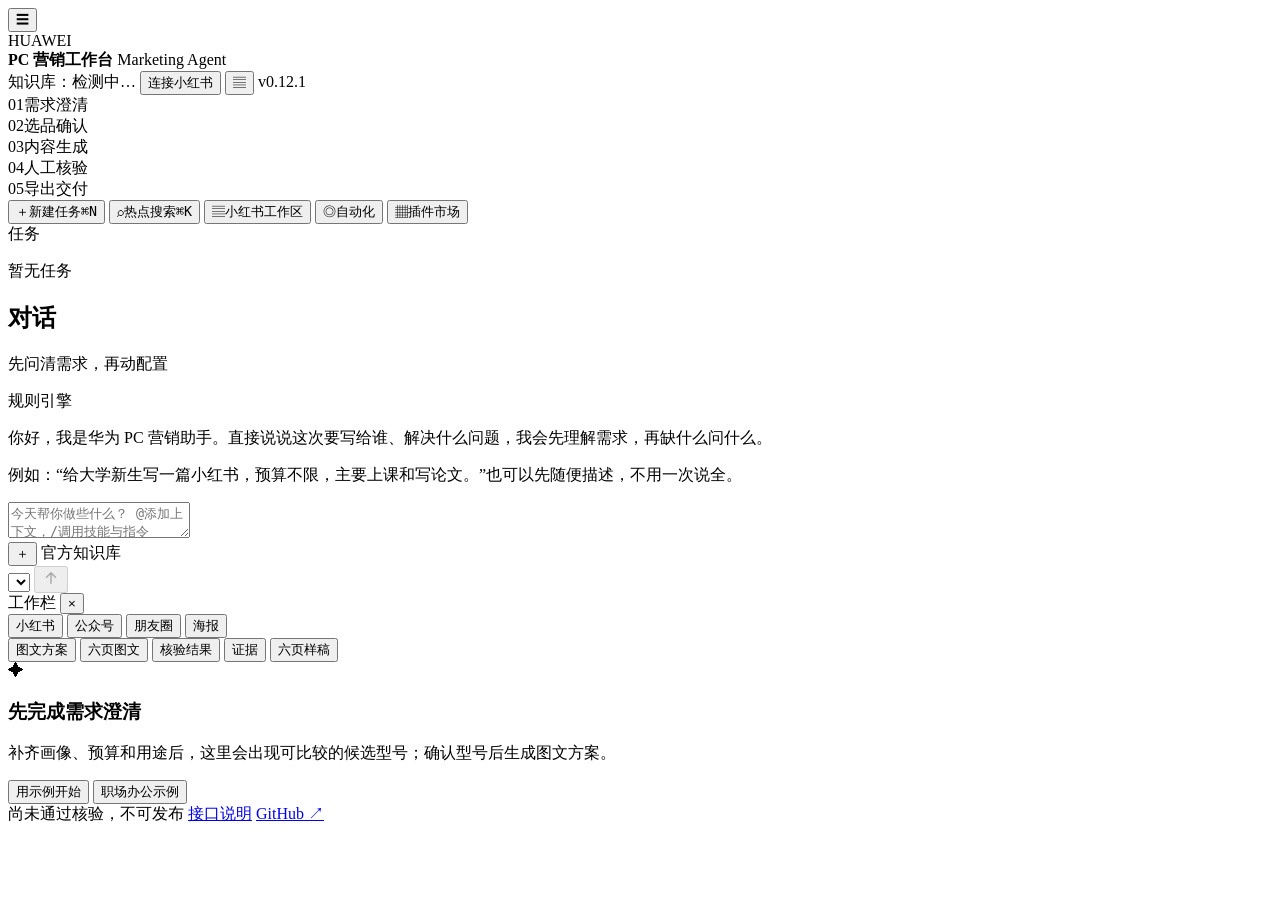
==== app/static/index.html @ 8e9011a2 "feat: switch image channel to frimodel gpt-image-2-w with fallback - primary: https://api.frimodel.c" ====
<!doctype html>
<html lang="zh-CN">
<head>
<meta charset="utf-8">
<meta name="viewport" content="width=device-width,initial-scale=1">
<title>华为 PC 营销工作台 · Marketing Agent</title>
<link rel="stylesheet" href="/static/style.css?v=0.12.1-1">
</head>
<body>
<div class="app-shell">
  <header class="topbar">
    <div class="topbar-left">
      <button type="button" class="icon-btn" id="sidebar-toggle" title="任务与热点" aria-label="任务与热点">☰</button>
      <div class="brand">
        <span class="brand-mark">HUAWEI</span>
        <div class="brand-text">
          <strong>PC 营销工作台</strong>
          <span class="brand-sub">Marketing Agent</span>
        </div>
      </div>
    </div>
    <div class="topbar-right">
      <span class="badge" id="kb-badge">知识库：检测中…</span>
      <button type="button" class="chip xhs-login" id="xhs-login">连接小红书</button>
      <button type="button" class="icon-btn" id="work-toggle" title="展开或收起工作栏" aria-label="展开或收起工作栏">▤</button>
      <span class="version-tag">v0.12.1</span>
    </div>
  </header>

  <nav class="stepper" id="stepper" aria-label="任务进度">
    <div class="step" data-step="1"><span class="step-index">01</span><span class="step-label">需求澄清</span></div>
    <div class="step" data-step="2"><span class="step-index">02</span><span class="step-label">选品确认</span></div>
    <div class="step" data-step="3"><span class="step-index">03</span><span class="step-label">内容生成</span></div>
    <div class="step" data-step="4"><span class="step-index">04</span><span class="step-label">人工核验</span></div>
    <div class="step" data-step="5"><span class="step-index">05</span><span class="step-label">导出交付</span></div>
  </nav>

  <div class="body-row">
    <aside class="sidebar" id="sidebar" aria-label="任务与热点">
      <div class="side-top">
        <button type="button" class="side-primary" id="new-task"><span class="side-ico">＋</span><span>新建任务</span><kbd>⌘N</kbd></button>
        <button type="button" class="side-item" id="hot-search"><span class="side-ico">⌕</span><span>热点搜索</span><kbd>⌘K</kbd></button>
        <button type="button" class="side-item" id="workspace-btn"><span class="side-ico">▤</span><span>小红书工作区</span></button>
        <button type="button" class="side-item" id="automation-btn"><span class="side-ico">◎</span><span>自动化</span></button>
        <button type="button" class="side-item" id="plugins-btn"><span class="side-ico">▦</span><span>插件市场</span></button>
      </div>
      <div class="side-group">
        <div class="side-group-title">任务</div>
        <div class="task-list" id="task-list"><p class="hint">暂无任务</p></div>
      </div>
    </aside>

    <main class="main-area">
      <section class="pane chat-pane" id="chat-view" aria-label="对话">
        <div class="pane-head">
          <div>
            <h2 class="pane-title">对话</h2>
            <p class="pane-sub">先问清需求，再动配置</p>
          </div>
          <span class="engine-badge" id="engine-badge">规则引擎</span>
        </div>
        <div class="chat-log" id="chat-log" aria-live="polite">
          <div class="msg assistant">
            <p>你好，我是华为 PC 营销助手。直接说说这次要写给谁、解决什么问题，我会先理解需求，再缺什么问什么。</p>
            <p class="hint">例如：“给大学新生写一篇小红书，预算不限，主要上课和写论文。”也可以先随便描述，不用一次说全。</p>
          </div>
        </div>

        <div class="options-wrap" id="options-wrap" hidden></div>

        <form class="composer" id="composer">
          <div class="composer-box">
            <textarea id="input" rows="2" placeholder="今天帮你做些什么？ @添加上下文，/调用技能与指令" required></textarea>
            <div class="composer-bar">
              <div class="composer-left">
                <button type="button" class="composer-icon" id="context-toggle" title="添加上下文" aria-label="添加上下文">＋</button>
                <span class="context-pill"><span class="status-dot"></span>官方知识库</span>
              </div>
              <div class="composer-right">
                <label class="model-pick" title="选择生成模型">
                  <span class="model-dot" aria-hidden="true"></span>
                  <select id="model-select" aria-label="模型选择"></select>
                </label>
                <button type="submit" id="send" class="send-btn" aria-label="发送" disabled>
                  <svg viewBox="0 0 24 24" width="18" height="18" aria-hidden="true"><path d="M12 19V5M6 11l6-6 6 6" fill="none" stroke="currentColor" stroke-width="2" stroke-linecap="round" stroke-linejoin="round"/></svg>
                </button>
              </div>
            </div>
          </div>
        </form>
        <div class="ctx-menu" id="ctx-menu" hidden>
          <button type="button" data-ctx="kb"><strong>官方知识库</strong><span>已连接 · 只读检索产品事实</span></button>
          <button type="button" data-ctx="hot"><strong>热点搜索</strong><span>打开小红书热点榜单并带入对话</span></button>
        </div>
        <div class="quick-actions" id="quick-actions" hidden>
          <button type="button" data-action="通过">通过，可以发布</button>
          <button type="button" data-action="再短一点">再短一点</button>
          <button type="button" data-action="换一版">换一版</button>
          <button type="button" data-action="刷新">刷新材料</button>
        </div>
      </section>

      <section class="hot-view" id="hot-view" hidden aria-label="热点搜索">
        <div class="hot-head">
          <div>
            <h2>热点搜索</h2>
            <p class="hint" id="hot-source-note">正在加载小红书热点…</p>
          </div>
          <div class="hot-actions">
            <button type="button" class="btn-secondary" id="hot-refresh">刷新</button>
            <button type="button" class="btn-secondary" id="hot-connect">连接小红书</button>
            <button type="button" class="btn-secondary" id="hot-back">返回对话</button>
          </div>
        </div>
        <div class="hot-body">
          <div class="hot-list" id="hot-list"></div>
          <aside class="hot-detail" id="hot-detail">
            <div class="empty-state">
              <div class="empty-icon">🔥</div>
              <h3>选择一个热点</h3>
              <p>点左侧热点查看详情，或直接“使用热点”带入对话框。</p>
            </div>
          </aside>
        </div>
      </section>

      <section class="workspace-view" id="workspace-view" hidden aria-label="小红书工作区">
        <div class="ws-head">
          <div>
            <h2>小红书数据运营</h2>
            <p class="hint" id="ws-status">发布后的数据、评论、告警与复盘管理；创作流程由“新建任务”对话驱动</p>
          </div>
          <div class="hot-actions">
            <button type="button" class="btn-secondary" id="ws-back">返回对话</button>
          </div>
        </div>
        <div class="ws-body">
          <nav class="ws-nav" id="ws-nav">
            <button type="button" data-ws="publish" class="active">发布记录</button>
            <button type="button" data-ws="analytics">运营监控</button>
            <button type="button" data-ws="comments">评论待办</button>
            <button type="button" data-ws="alerts">告警</button>
            <button type="button" data-ws="retro">复盘与经验</button>
            <button type="button" data-ws="settings" disabled>系统设置（待接入）</button>
          </nav>
          <div class="ws-content" id="ws-content"></div>
        </div>
      </section>

      <aside class="work-panel" id="work-panel" aria-label="工作栏">
        <div class="work-head">
          <span class="work-title">工作栏</span>
          <button type="button" class="icon-btn" id="work-close" title="收起工作栏" aria-label="收起工作栏">×</button>
        </div>
        <div class="canvas-toolbar">
        <div class="platform-switch" id="platform-switch" aria-label="发布平台">
          <button class="platform-btn active" data-platform="xiaohongshu">小红书</button>
          <button class="platform-btn" data-platform="wechat_article">公众号</button>
          <button class="platform-btn" data-platform="moments">朋友圈</button>
          <button class="platform-btn" data-platform="poster">海报</button>
        </div>
        <div class="tabs" role="tablist" id="work-tabs">
          <button class="tab active" data-tab="plan" role="tab">图文方案</button>
          <button class="tab" data-tab="pages" role="tab">六页图文</button>
          <button class="tab" data-tab="verify" role="tab">核验结果</button>
          <button class="tab" data-tab="evidence" role="tab">证据</button>
          <button class="tab" data-tab="sample" role="tab">六页样稿</button>
        </div>
      </div>

      <div class="tab-panel" id="panel-plan" role="tabpanel">
        <div class="empty-state" id="plan-empty">
          <div class="empty-icon">✦</div>
          <h3>先完成需求澄清</h3>
          <p>补齐画像、预算和用途后，这里会出现可比较的候选型号；确认型号后生成图文方案。</p>
          <div class="empty-actions">
            <button class="chip" data-example="大学新生，预算不限，主要写论文、上网课，偏好轻薄">用示例开始</button>
            <button class="chip" data-example="职场办公，预算不限，经常出差开会，重视便携和接口">职场办公示例</button>
          </div>
        </div>
        <div class="candidate-board" id="candidate-board" hidden></div>
        <article class="draft-card" id="draft-card" hidden>
          <div class="draft-head">
            <div>
              <span class="eyebrow" id="draft-eyebrow">小红书图文方案</span>
              <h2 id="draft-title"></h2>
              <p class="draft-meta" id="draft-meta"></p>
            </div>
            <span class="draft-state" id="draft-state">待确认</span>
          </div>
          <div class="draft-images" id="draft-images"></div>
          <p class="draft-body" id="draft-body"></p>
          <p class="draft-cta" id="draft-cta"></p>
          <div class="draft-tags" id="draft-tags"></div>
          <div class="draft-actions">
            <button id="copy-draft" class="btn-secondary">复制正文</button>
            <button id="generate-images" class="btn-primary">一键生图</button>
            <select id="image-source" class="model-select" aria-label="配图来源">
              <option value="ai">AI 生图</option>
              <option value="kb">知识库原图</option>
            </select>
            <input id="image-prompt" class="image-prompt" placeholder="提示词（可选，留空自动生成）">
            <select id="image-style" class="model-select" aria-label="图片风格"></select>
            <button id="generate-cover" class="btn-secondary">生成 AI 封面氛围图</button>
            <a id="posters-link" class="btn-secondary" href="#" hidden download>下载六页图片 ZIP</a>
            <a id="export-link" class="btn-secondary" href="#" hidden>下载完整报告 ↗</a>
          </div>
          <div class="image-results" id="image-results" hidden></div>
          <div class="cover-result" id="cover-result" hidden>
            <img id="cover-image" alt="AI 生成的封面氛围图">
            <p class="hint">AI 氛围图只做背景装饰，不是产品实拍，也不能用来证明产品外观。</p>
          </div>
          <p class="draft-footnote">六页图文结构与事实依据可在“六页图文”和“核验结果”中查看。</p>
        </article>
      </div>

      <div class="tab-panel" id="panel-pages" role="tabpanel" hidden>
        <div class="empty-state" id="pages-empty">
          <div class="empty-icon">▤</div>
          <h3>还没有六页方案</h3>
          <p>确认产品并生成图文后，这里会按封面、场景、事实、细节、决策、收尾六页展开。</p>
        </div>
        <div class="pages-tools" id="pages-tools" hidden>
          <span>1080 × 1440 PNG · 六页</span>
          <a id="posters-link-pages" class="btn-secondary" href="#" download>下载六页图片 ZIP</a>
        </div>
        <div class="pages-grid" id="pages-grid" hidden></div>
      </div>

      <div class="tab-panel" id="panel-verify" role="tabpanel" hidden>
        <div class="empty-state" id="verify-empty">
          <div class="empty-icon">✓</div>
          <h3>尚未生成核验结果</h3>
          <p>生成方案后，这里会显示事实引用、数字可追溯性与合规检查；通过后仍需你明确确认才能导出。</p>
        </div>
        <div id="verify-content" hidden></div>
      </div>

      <div class="tab-panel" id="panel-evidence" role="tabpanel" hidden>
        <div id="evidence-tab-content"></div>
      </div>

      <div class="tab-panel" id="panel-sample" role="tabpanel" hidden>
        <div class="sample-intro">
          <h3>六页样稿</h3>
          <p>下面是用真实产品资料和原图渲染的样稿，用于展示图文结构与版式，不代表当前会话的生成结果。</p>
        </div>
        <figure class="sample-preview">
          <img src="/static/samples/preview.png" alt="六页样稿总览">
          <figcaption>数码手账风格 · 六页总览</figcaption>
        </figure>
        <div class="sample-grid">
          <a class="sample-card" href="/static/samples/sketch/contact-sheet.png" target="_blank" rel="noreferrer">
            <img src="/static/samples/sketch/contact-sheet.png" alt="数码手账样稿"><span>数码手账</span>
          </a>
          <a class="sample-card" href="/static/samples/fresh/contact-sheet.png" target="_blank" rel="noreferrer">
            <img src="/static/samples/fresh/contact-sheet.png" alt="清爽桌搭样稿"><span>清爽桌搭</span>
          </a>
          <a class="sample-card" href="/static/samples/pop/contact-sheet.png" target="_blank" rel="noreferrer">
            <img src="/static/samples/pop/contact-sheet.png" alt="轻漫画样稿"><span>轻漫画</span>
          </a>
        </div>
        <div class="sample-pages" id="sample-pages"></div>
        <figure class="sample-preview">
          <img src="/static/samples/ai-cover-demo.png" alt="AI 生成的封面氛围图示例">
          <figcaption>AI 封面氛围图示例：只做背景，不是产品实拍</figcaption>
        </figure>
      </div>
      </aside>

      <aside class="evidence-pane" id="evidence-pane" aria-label="证据与素材" hidden>
        <span class="count-badge" id="evidence-count">0</span>
        <div class="evidence-status" id="evidence-status">
          <p class="hint">完成选品后显示知识库状态、事实与图片。</p>
        </div>
        <div class="evidence-list" id="evidence-list"></div>
        <div class="evidence-images" id="evidence-images"></div>
      </aside>
    </main>
  </div>

  <footer class="statusbar">
    <span id="publish-state">尚未通过核验，不可发布</span>
    <span class="status-links">
      <a href="/docs">接口说明</a>
      <a href="https://github.com/cangyuyi/huawei-pc-marketing-agent" target="_blank" rel="noreferrer">GitHub ↗</a>
    </span>
  </footer>
</div>

<div class="modal-backdrop" id="xhs-modal" hidden>
  <div class="modal-card" role="dialog" aria-modal="true" aria-labelledby="xhs-title">
    <button type="button" class="modal-close" id="xhs-close" aria-label="关闭">×</button>
    <h3 id="xhs-title">连接小红书</h3>
    <p>用小红书 App 扫描二维码，完成登录与授权。登录会话只保存在本实例，不写入 GitHub。</p>
    <img id="xhs-qr" alt="小红书登录二维码">
    <p id="xhs-status" class="hint">正在获取二维码…</p>
    <div class="modal-actions">
      <button type="button" class="btn-secondary" id="xhs-refresh">刷新二维码</button>
      <button type="button" class="btn-secondary" id="xhs-fallback">先用公开热榜</button>
    </div>
    <p class="hint">二维码约 4 分钟有效。手机 App 里如果要求短信验证，请先在 App 内完成验证再点“确认登录”；云端设备可能触发风控，此时可先用公开热榜参考。</p>
  </div>
</div>

<script src="/static/app.js?v=0.12.1-1" defer></script>
<script src="/static/workspace.js?v=0.12.1-1" defer></script>
</body>
</html>
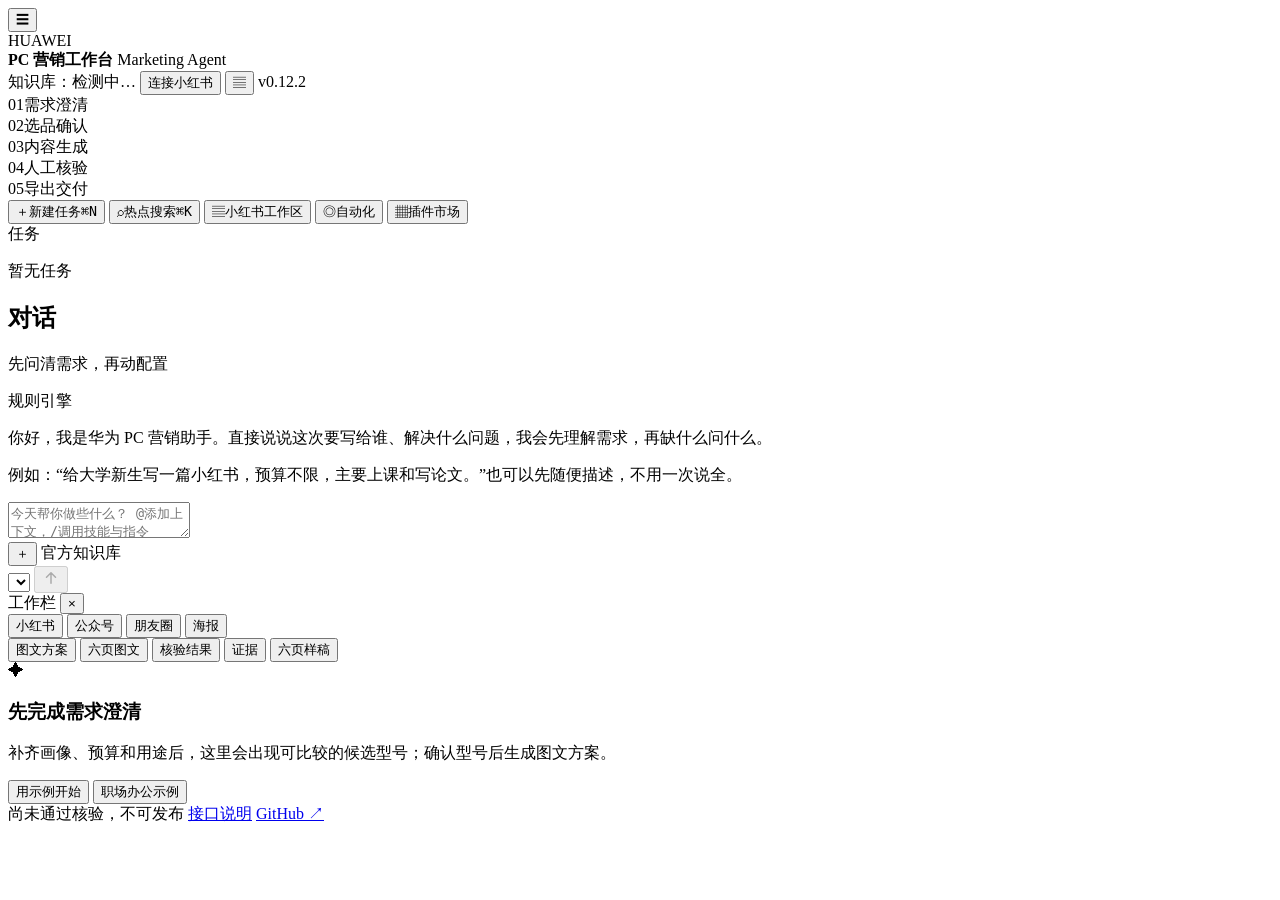
==== commit b605c142: "fix: keep generated scenes free of third-party software logos" ====
--- a/app/static/index.html
+++ b/app/static/index.html
@@ -4,7 +4,7 @@
 <meta charset="utf-8">
 <meta name="viewport" content="width=device-width,initial-scale=1">
 <title>华为 PC 营销工作台 · Marketing Agent</title>
-<link rel="stylesheet" href="/static/style.css?v=0.12.1-1">
+<link rel="stylesheet" href="/static/style.css?v=0.12.2-1">
 </head>
 <body>
 <div class="app-shell">
@@ -23,7 +23,7 @@
       <span class="badge" id="kb-badge">知识库：检测中…</span>
       <button type="button" class="chip xhs-login" id="xhs-login">连接小红书</button>
       <button type="button" class="icon-btn" id="work-toggle" title="展开或收起工作栏" aria-label="展开或收起工作栏">▤</button>
-      <span class="version-tag">v0.12.1</span>
+      <span class="version-tag">v0.12.2</span>
     </div>
   </header>
 
@@ -303,7 +303,7 @@
   </div>
 </div>
 
-<script src="/static/app.js?v=0.12.1-1" defer></script>
-<script src="/static/workspace.js?v=0.12.1-1" defer></script>
+<script src="/static/app.js?v=0.12.2-1" defer></script>
+<script src="/static/workspace.js?v=0.12.2-1" defer></script>
 </body>
 </html>
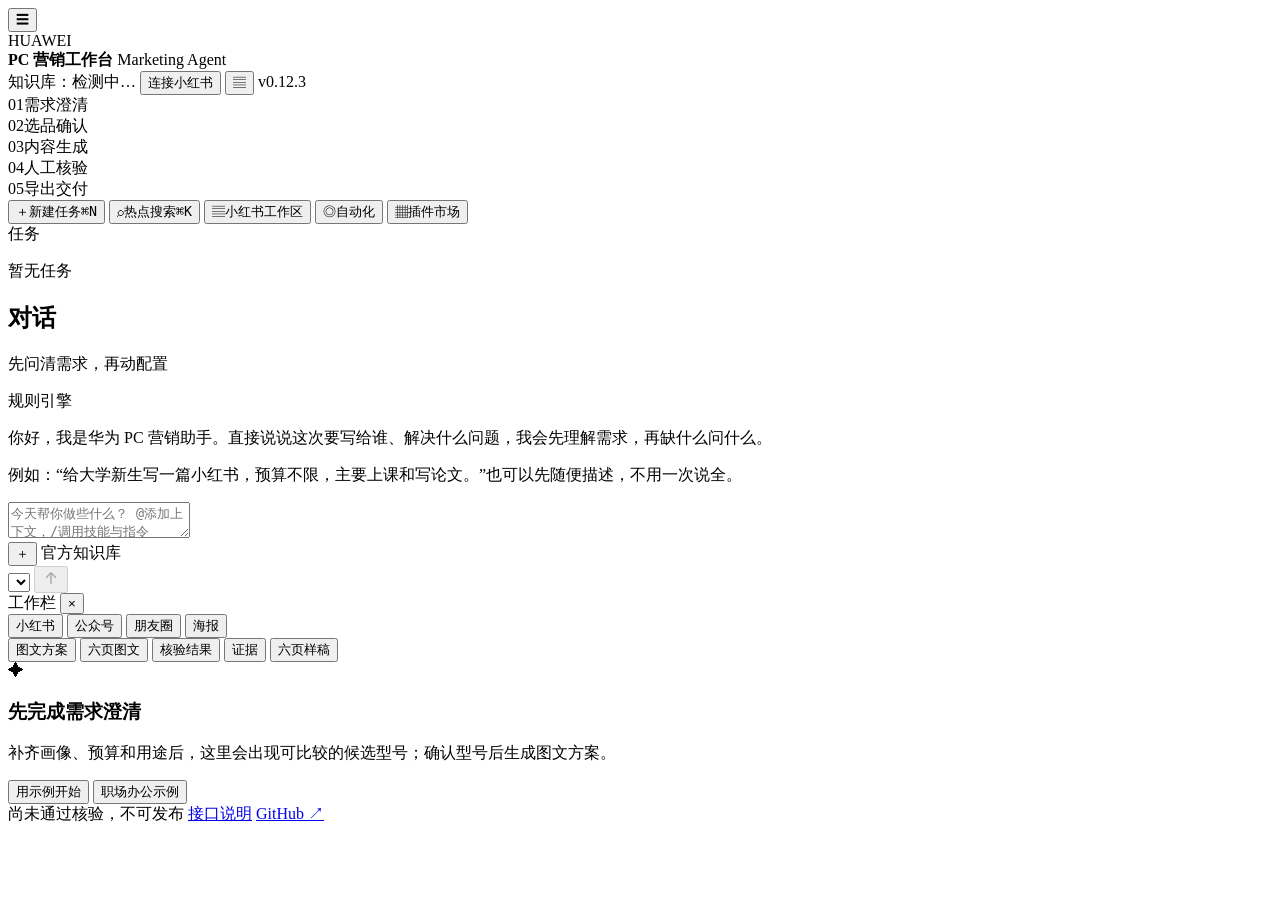
==== commit 8db64a74: "feat: image output ratio follows knowledge base original by default - ratio=kb default (reference im" ====
--- a/app/static/index.html
+++ b/app/static/index.html
@@ -4,7 +4,7 @@
 <meta charset="utf-8">
 <meta name="viewport" content="width=device-width,initial-scale=1">
 <title>华为 PC 营销工作台 · Marketing Agent</title>
-<link rel="stylesheet" href="/static/style.css?v=0.12.2-1">
+<link rel="stylesheet" href="/static/style.css?v=0.12.3-1">
 </head>
 <body>
 <div class="app-shell">
@@ -23,7 +23,7 @@
       <span class="badge" id="kb-badge">知识库：检测中…</span>
       <button type="button" class="chip xhs-login" id="xhs-login">连接小红书</button>
       <button type="button" class="icon-btn" id="work-toggle" title="展开或收起工作栏" aria-label="展开或收起工作栏">▤</button>
-      <span class="version-tag">v0.12.2</span>
+      <span class="version-tag">v0.12.3</span>
     </div>
   </header>
 
@@ -195,6 +195,12 @@
           <div class="draft-actions">
             <button id="copy-draft" class="btn-secondary">复制正文</button>
             <button id="generate-images" class="btn-primary">一键生图</button>
+            <select id="image-ratio" class="model-select" aria-label="输出比例">
+              <option value="kb">比例：跟随知识库原图</option>
+              <option value="3:4">比例：3:4（小红书）</option>
+              <option value="1:1">比例：1:1</option>
+              <option value="16:9">比例：16:9</option>
+            </select>
             <select id="image-source" class="model-select" aria-label="配图来源">
               <option value="ai">AI 生图</option>
               <option value="kb">知识库原图</option>
@@ -303,7 +309,7 @@
   </div>
 </div>
 
-<script src="/static/app.js?v=0.12.2-1" defer></script>
-<script src="/static/workspace.js?v=0.12.2-1" defer></script>
+<script src="/static/app.js?v=0.12.3-1" defer></script>
+<script src="/static/workspace.js?v=0.12.3-1" defer></script>
 </body>
 </html>
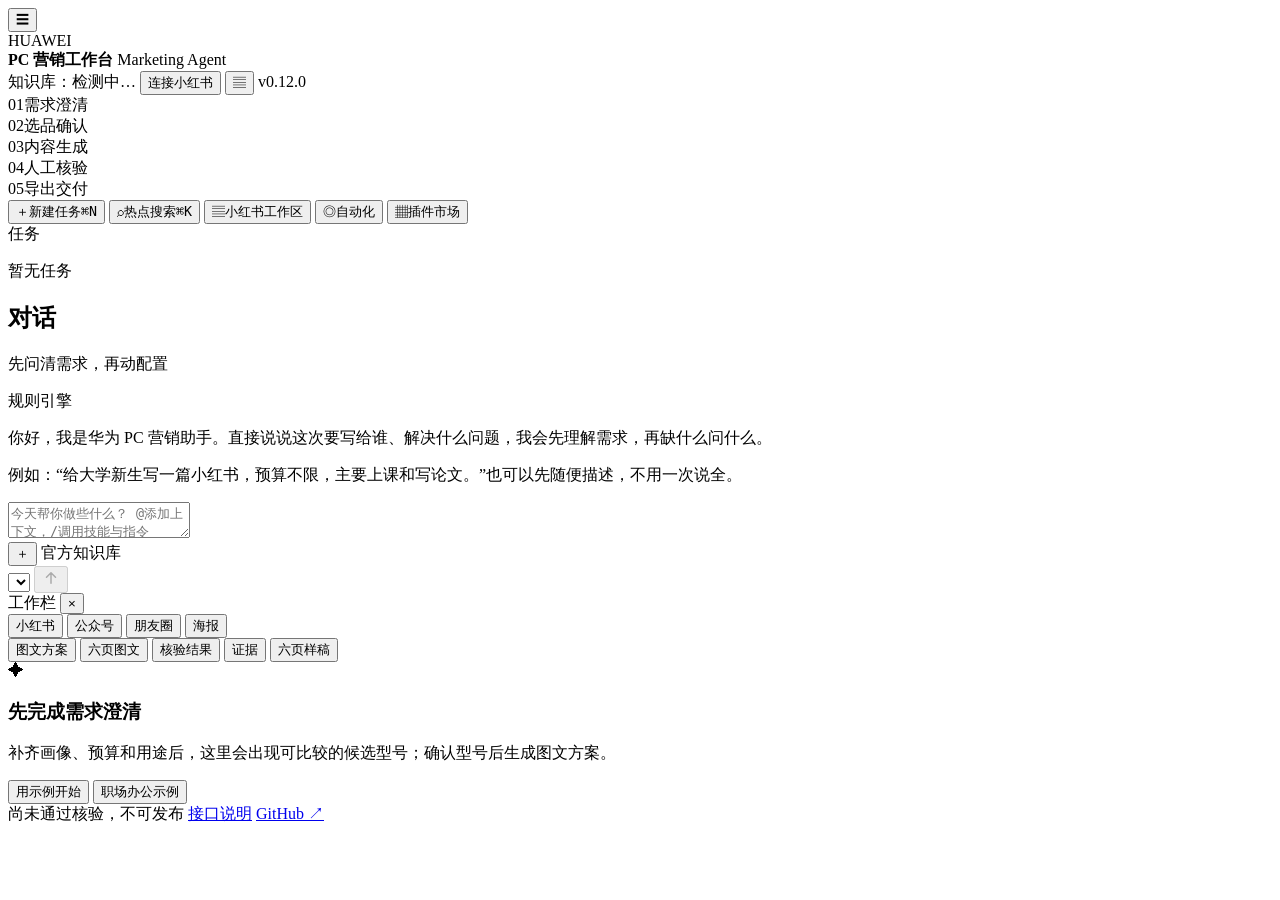
==== commit 542f64ff: "feat: image output ratio follows knowledge base original by default - ratio=kb default (reference im" ====
--- a/app/static/index.html
+++ b/app/static/index.html
@@ -4,7 +4,7 @@
 <meta charset="utf-8">
 <meta name="viewport" content="width=device-width,initial-scale=1">
 <title>华为 PC 营销工作台 · Marketing Agent</title>
-<link rel="stylesheet" href="/static/style.css?v=0.12.3-1">
+<link rel="stylesheet" href="/static/style.css?v=0.12.0-1">
 </head>
 <body>
 <div class="app-shell">
@@ -23,7 +23,7 @@
       <span class="badge" id="kb-badge">知识库：检测中…</span>
       <button type="button" class="chip xhs-login" id="xhs-login">连接小红书</button>
       <button type="button" class="icon-btn" id="work-toggle" title="展开或收起工作栏" aria-label="展开或收起工作栏">▤</button>
-      <span class="version-tag">v0.12.3</span>
+      <span class="version-tag">v0.12.0</span>
     </div>
   </header>
 
@@ -309,7 +309,7 @@
   </div>
 </div>
 
-<script src="/static/app.js?v=0.12.3-1" defer></script>
-<script src="/static/workspace.js?v=0.12.3-1" defer></script>
+<script src="/static/app.js?v=0.12.0-1" defer></script>
+<script src="/static/workspace.js?v=0.12.0-1" defer></script>
 </body>
 </html>
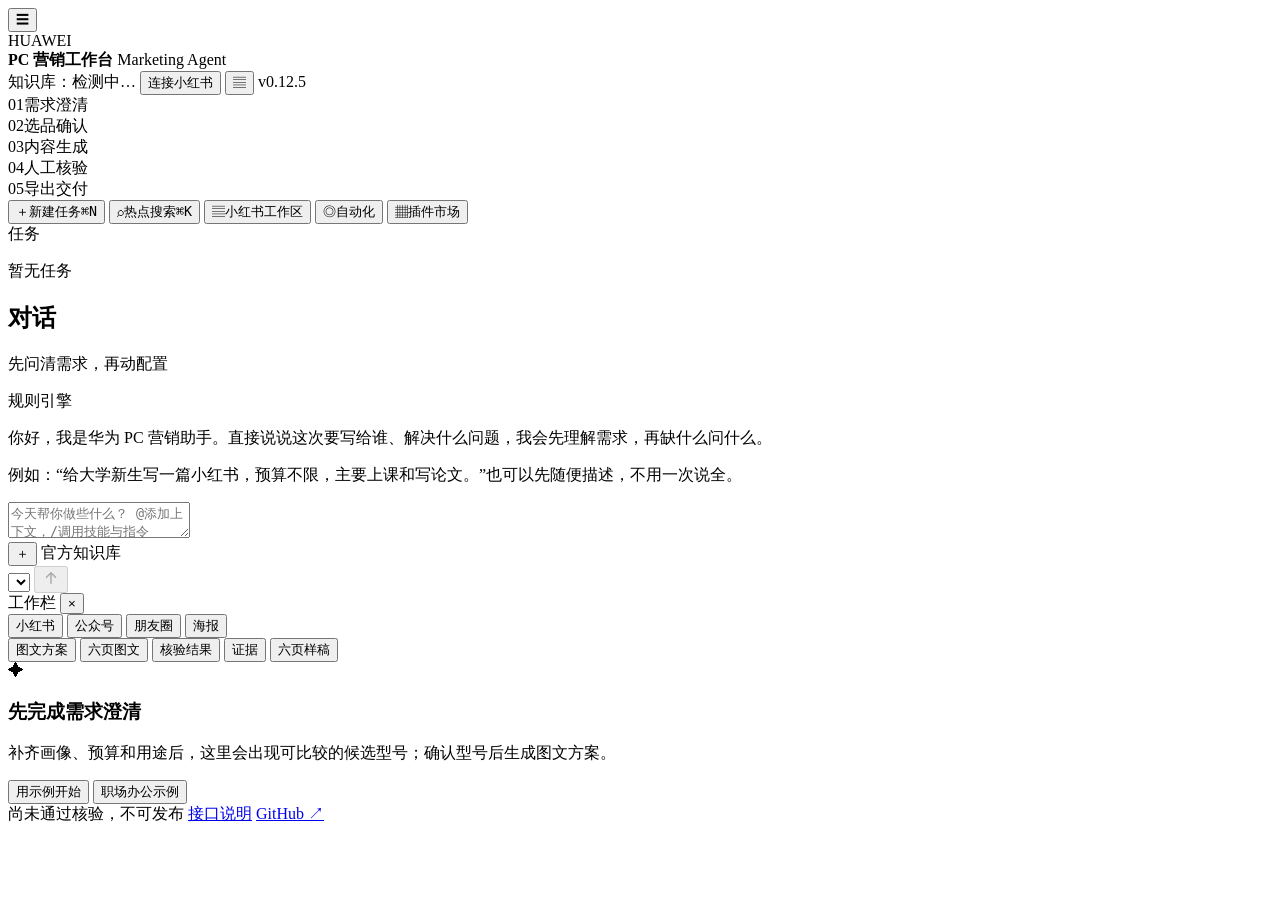
==== commit b2e5910e: "chore: reconcile 0.12.5 with blend and cookie onboarding" ====
--- a/app/static/index.html
+++ b/app/static/index.html
@@ -4,7 +4,7 @@
 <meta charset="utf-8">
 <meta name="viewport" content="width=device-width,initial-scale=1">
 <title>华为 PC 营销工作台 · Marketing Agent</title>
-<link rel="stylesheet" href="/static/style.css?v=0.12.0-1">
+<link rel="stylesheet" href="/static/style.css?v=0.12.5-1">
 </head>
 <body>
 <div class="app-shell">
@@ -23,7 +23,7 @@
       <span class="badge" id="kb-badge">知识库：检测中…</span>
       <button type="button" class="chip xhs-login" id="xhs-login">连接小红书</button>
       <button type="button" class="icon-btn" id="work-toggle" title="展开或收起工作栏" aria-label="展开或收起工作栏">▤</button>
-      <span class="version-tag">v0.12.0</span>
+      <span class="version-tag">v0.12.5</span>
     </div>
   </header>
 
@@ -196,10 +196,8 @@
             <button id="copy-draft" class="btn-secondary">复制正文</button>
             <button id="generate-images" class="btn-primary">一键生图</button>
             <select id="image-ratio" class="model-select" aria-label="输出比例">
-              <option value="kb">比例：跟随知识库原图</option>
+              <option value="kb">比例：原比例</option>
               <option value="3:4">比例：3:4（小红书）</option>
-              <option value="1:1">比例：1:1</option>
-              <option value="16:9">比例：16:9</option>
             </select>
             <select id="image-source" class="model-select" aria-label="配图来源">
               <option value="ai">AI 生图</option>
@@ -305,11 +303,12 @@
       <button type="button" class="btn-secondary" id="xhs-refresh">刷新二维码</button>
       <button type="button" class="btn-secondary" id="xhs-fallback">先用公开热榜</button>
     </div>
-    <p class="hint">二维码约 4 分钟有效。手机 App 里如果要求短信验证，请先在 App 内完成验证再点“确认登录”；云端设备可能触发风控，此时可先用公开热榜参考。</p>
+    <p class="hint">二维码约 4 分钟有效。如果手机已确认但页面一直没有反应，通常是云端 IP 触发了小红书风控（要求短信验证，MCP 无法提交）；可改用服务端 Cookie 导入，见
+      <a href="https://github.com/cangyuyi/huawei-pc-marketing-agent/blob/main/docs/15_%E5%B0%8F%E7%BA%A2%E4%B9%A6%E8%BF%9E%E6%8E%A5%E4%B8%8A%E7%BA%BF%E6%8C%87%E5%8D%97.md" target="_blank" rel="noreferrer">连接上线指南</a>，或点“先用公开热榜”。</p>
   </div>
 </div>
 
-<script src="/static/app.js?v=0.12.0-1" defer></script>
-<script src="/static/workspace.js?v=0.12.0-1" defer></script>
+<script src="/static/app.js?v=0.12.5-1" defer></script>
+<script src="/static/workspace.js?v=0.12.5-1" defer></script>
 </body>
 </html>
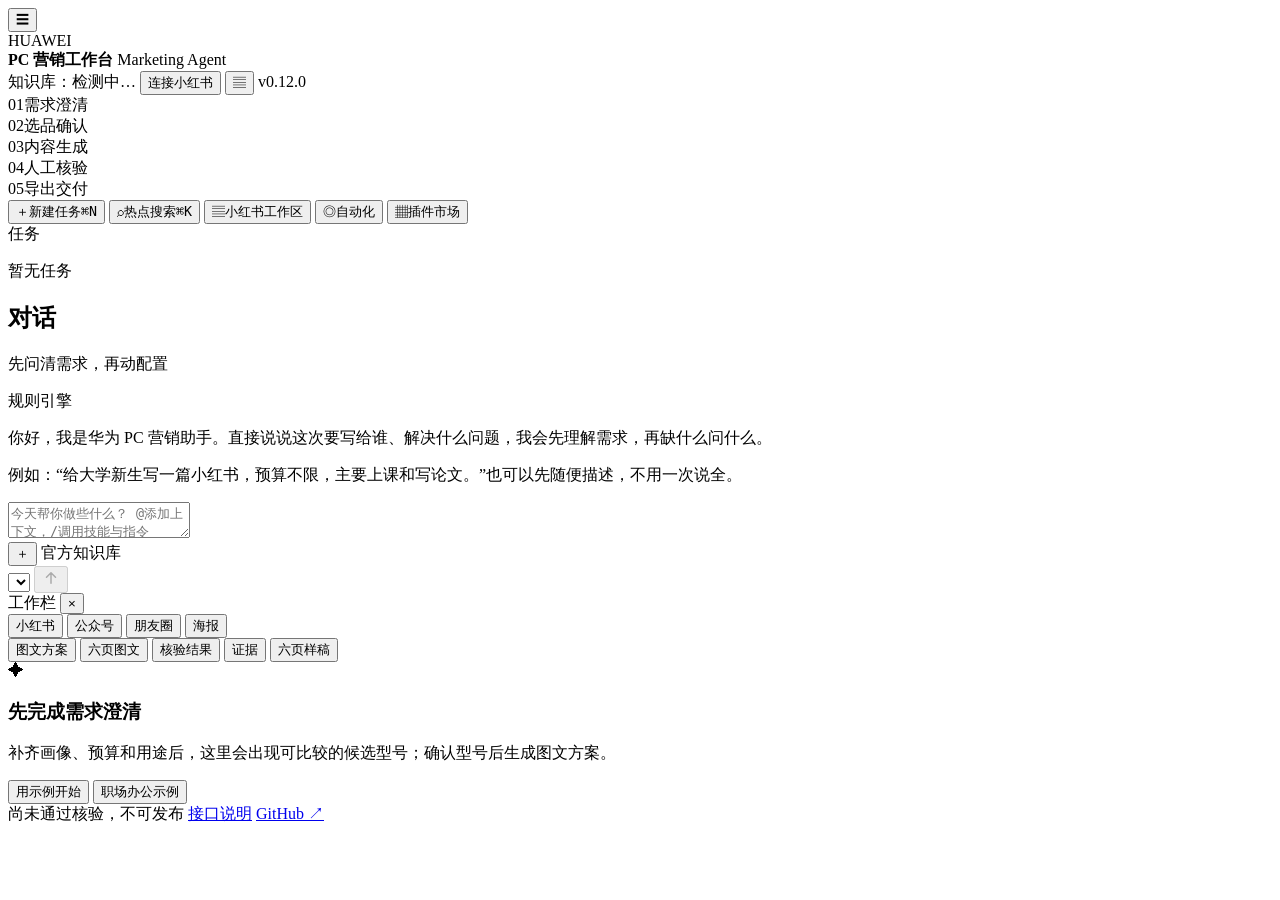
==== commit 15b6d2eb: "feat: cookie-based XHS login and connection guide" ====
--- a/app/static/index.html
+++ b/app/static/index.html
@@ -4,7 +4,7 @@
 <meta charset="utf-8">
 <meta name="viewport" content="width=device-width,initial-scale=1">
 <title>华为 PC 营销工作台 · Marketing Agent</title>
-<link rel="stylesheet" href="/static/style.css?v=0.12.5-1">
+<link rel="stylesheet" href="/static/style.css?v=0.12.0-1">
 </head>
 <body>
 <div class="app-shell">
@@ -23,7 +23,7 @@
       <span class="badge" id="kb-badge">知识库：检测中…</span>
       <button type="button" class="chip xhs-login" id="xhs-login">连接小红书</button>
       <button type="button" class="icon-btn" id="work-toggle" title="展开或收起工作栏" aria-label="展开或收起工作栏">▤</button>
-      <span class="version-tag">v0.12.5</span>
+      <span class="version-tag">v0.12.0</span>
     </div>
   </header>
 
@@ -196,8 +196,10 @@
             <button id="copy-draft" class="btn-secondary">复制正文</button>
             <button id="generate-images" class="btn-primary">一键生图</button>
             <select id="image-ratio" class="model-select" aria-label="输出比例">
-              <option value="kb">比例：原比例</option>
+              <option value="kb">比例：跟随知识库原图</option>
               <option value="3:4">比例：3:4（小红书）</option>
+              <option value="1:1">比例：1:1</option>
+              <option value="16:9">比例：16:9</option>
             </select>
             <select id="image-source" class="model-select" aria-label="配图来源">
               <option value="ai">AI 生图</option>
@@ -308,7 +310,7 @@
   </div>
 </div>
 
-<script src="/static/app.js?v=0.12.5-1" defer></script>
-<script src="/static/workspace.js?v=0.12.5-1" defer></script>
+<script src="/static/app.js?v=0.12.0-1" defer></script>
+<script src="/static/workspace.js?v=0.12.0-1" defer></script>
 </body>
 </html>
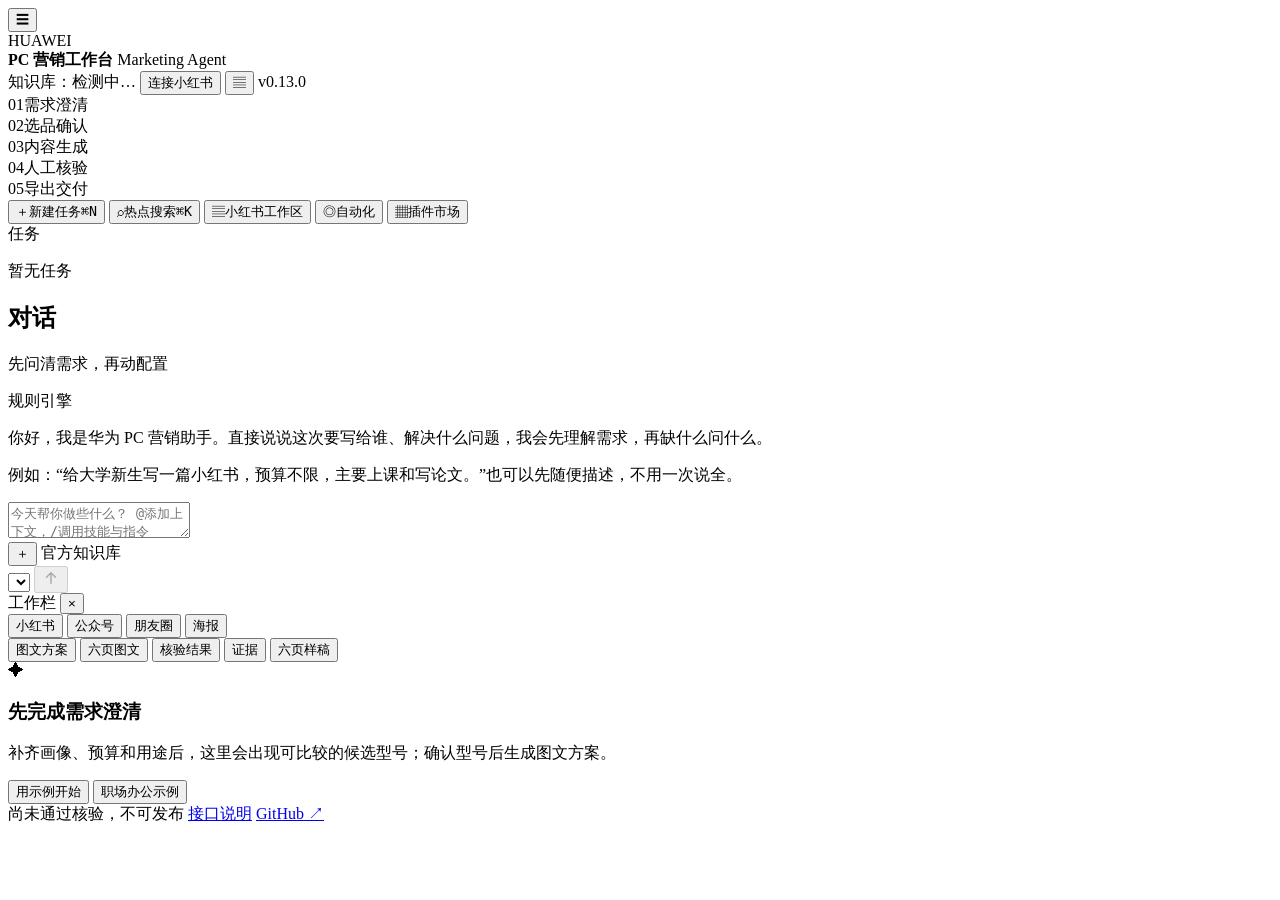
==== commit 9b3fdbfd: "feat: multi-provider text models with DeepSeek v4.1 flash default" ====
--- a/app/static/index.html
+++ b/app/static/index.html
@@ -4,7 +4,7 @@
 <meta charset="utf-8">
 <meta name="viewport" content="width=device-width,initial-scale=1">
 <title>华为 PC 营销工作台 · Marketing Agent</title>
-<link rel="stylesheet" href="/static/style.css?v=0.12.0-1">
+<link rel="stylesheet" href="/static/style.css?v=0.13.0-1">
 </head>
 <body>
 <div class="app-shell">
@@ -23,7 +23,7 @@
       <span class="badge" id="kb-badge">知识库：检测中…</span>
       <button type="button" class="chip xhs-login" id="xhs-login">连接小红书</button>
       <button type="button" class="icon-btn" id="work-toggle" title="展开或收起工作栏" aria-label="展开或收起工作栏">▤</button>
-      <span class="version-tag">v0.12.0</span>
+      <span class="version-tag">v0.13.0</span>
     </div>
   </header>
 
@@ -196,10 +196,8 @@
             <button id="copy-draft" class="btn-secondary">复制正文</button>
             <button id="generate-images" class="btn-primary">一键生图</button>
             <select id="image-ratio" class="model-select" aria-label="输出比例">
-              <option value="kb">比例：跟随知识库原图</option>
+              <option value="kb">比例：原比例</option>
               <option value="3:4">比例：3:4（小红书）</option>
-              <option value="1:1">比例：1:1</option>
-              <option value="16:9">比例：16:9</option>
             </select>
             <select id="image-source" class="model-select" aria-label="配图来源">
               <option value="ai">AI 生图</option>
@@ -310,7 +308,7 @@
   </div>
 </div>
 
-<script src="/static/app.js?v=0.12.0-1" defer></script>
-<script src="/static/workspace.js?v=0.12.0-1" defer></script>
+<script src="/static/app.js?v=0.13.0-1" defer></script>
+<script src="/static/workspace.js?v=0.13.0-1" defer></script>
 </body>
 </html>
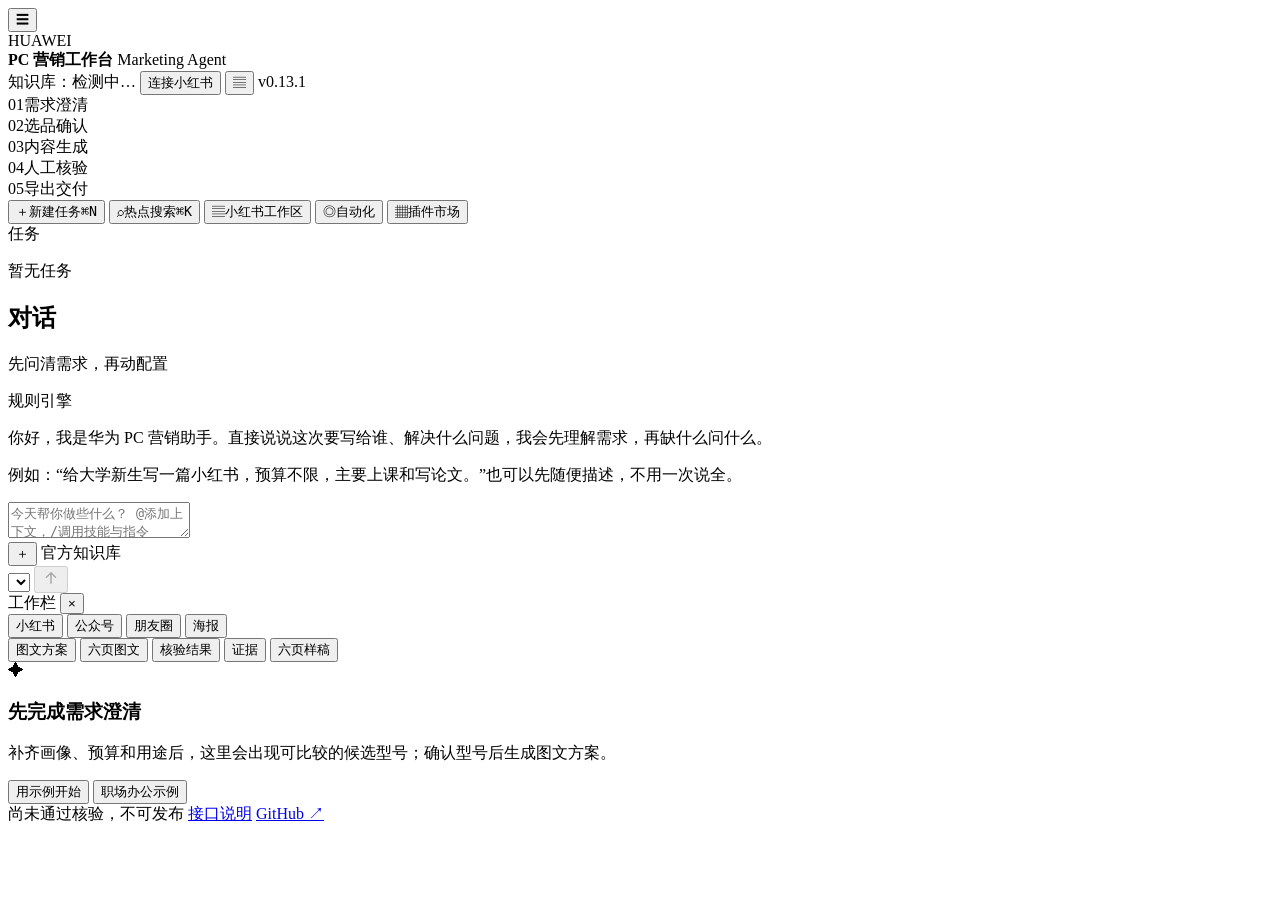
==== commit 0c59c9c4: "fix: fast DeepSeek drafting and model catalog - enable_thinking=false for structured JSON (14s, no r" ====
--- a/app/static/index.html
+++ b/app/static/index.html
@@ -4,7 +4,7 @@
 <meta charset="utf-8">
 <meta name="viewport" content="width=device-width,initial-scale=1">
 <title>华为 PC 营销工作台 · Marketing Agent</title>
-<link rel="stylesheet" href="/static/style.css?v=0.13.0-1">
+<link rel="stylesheet" href="/static/style.css?v=0.13.1-1">
 </head>
 <body>
 <div class="app-shell">
@@ -23,7 +23,7 @@
       <span class="badge" id="kb-badge">知识库：检测中…</span>
       <button type="button" class="chip xhs-login" id="xhs-login">连接小红书</button>
       <button type="button" class="icon-btn" id="work-toggle" title="展开或收起工作栏" aria-label="展开或收起工作栏">▤</button>
-      <span class="version-tag">v0.13.0</span>
+      <span class="version-tag">v0.13.1</span>
     </div>
   </header>
 
@@ -308,7 +308,7 @@
   </div>
 </div>
 
-<script src="/static/app.js?v=0.13.0-1" defer></script>
-<script src="/static/workspace.js?v=0.13.0-1" defer></script>
+<script src="/static/app.js?v=0.13.1-1" defer></script>
+<script src="/static/workspace.js?v=0.13.1-1" defer></script>
 </body>
 </html>
